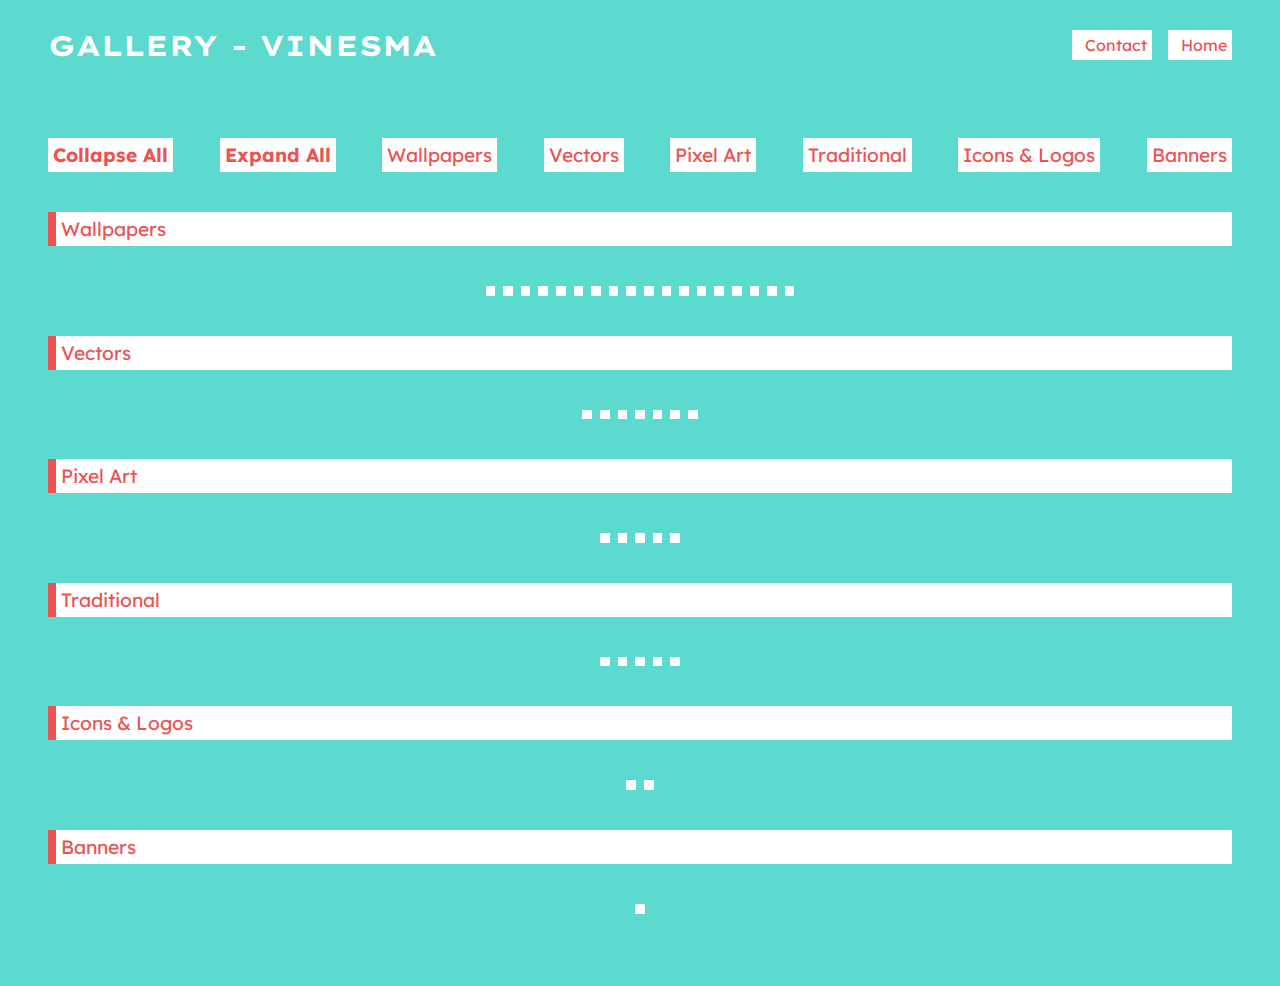
==== gallery.html @ 1530f6f9 "new images added" ====
<!DOCTYPE html>
<html lang="en">
 <head>
  <meta charset="utf-8"/>
  <meta content="width=device-width, initial-scale=1.0" name="viewport"/>
  <meta content="ie=edge" http-equiv="X-UA-Compatible"/>
  <link href="https://fonts.googleapis.com/css?family=Lexend+Mega&amp;display=swap" rel="stylesheet"/>
  <link href="https://fonts.googleapis.com/css?family=Lexend+Deca&amp;display=swap" rel="stylesheet"/>
  <link href="css/style.css" rel="stylesheet"/>
  <title>
   Gallery - Vinesma
  </title>
 </head>
 <body>
  <header class="main-header">
   <div class="brand-name">
    <h3>
     GALLERY - VINESMA
    </h3>
   </div>
   <div class="hd-icons">
    <a class="hover-anim-2" href="mailto:vinesma.work@gmail.com">
     <i class="fas fa-envelope fa-2x">
     </i>
     <span class="section-text">
      Contact
     </span>
    </a>
    <a class="hover-anim-2" href="index.html">
     <i class="fas fa-user-circle fa-2x">
     </i>
     <span class="section-text">
      Home
     </span>
    </a>
   </div>
  </header>
  <section class="gallery-section">
   <div class="navigation">
    <div class="wrapper hover-anim-2 clickable" id="collapse-all">
     <span class="section-text">
      Collapse All
     </span>
    </div>
    <div class="wrapper hover-anim-2 clickable" id="expand-all">
     <span class="section-text">
      Expand All
     </span>
    </div>
    <a href="#wallpapers">
     <div class="wrapper hover-anim-2">
      <span class="section-text">
       Wallpapers
      </span>
     </div>
    </a>
    <a href="#vectors">
     <div class="wrapper hover-anim-2">
      <span class="section-text">
       Vectors
      </span>
     </div>
    </a>
    <a href="#pixelart">
     <div class="wrapper hover-anim-2">
      <span class="section-text">
       Pixel Art
      </span>
     </div>
    </a>
    <a href="#traditional">
     <div class="wrapper hover-anim-2">
      <span class="section-text">
       Traditional
      </span>
     </div>
    </a>
    <a href="#icons">
     <div class="wrapper hover-anim-2">
      <span class="section-text">
       Icons &amp; Logos
      </span>
     </div>
    </a>
    <a href="#banners">
     <div class="wrapper hover-anim-2">
      <span class="section-text">
       Banners
      </span>
     </div>
    </a>
   </div>
   <div class="gallery-category wallpaper">
    <div class="wrapper clickable" id="wallpapers">
     <span class="section-text">
      Wallpapers
     </span>
    </div>
    <div class="displaybox">
     <div class="imgbox">
      <a href="https://i.imgur.com/kE6Wq1t.png">
       <img alt="" src="https://i.imgur.com/kE6Wq1tm.png"/>
      </a>
     </div>
     <div class="imgbox">
      <a href="https://i.imgur.com/70oKVAC.png">
       <img alt="" src="https://i.imgur.com/70oKVACm.png"/>
      </a>
     </div>
     <div class="imgbox">
      <a href="https://i.imgur.com/ltyfUfK.png">
       <img alt="" src="https://i.imgur.com/ltyfUfKm.png"/>
      </a>
     </div>
     <div class="imgbox">
      <a href="https://i.imgur.com/pUaayTz.png">
       <img alt="" src="https://i.imgur.com/pUaayTzm.png"/>
      </a>
     </div>
     <div class="imgbox">
      <a href="https://i.imgur.com/8CVJ1Wq.png">
       <img alt="" src="https://i.imgur.com/8CVJ1Wqm.png"/>
      </a>
     </div>
     <div class="imgbox">
      <a href="https://i.imgur.com/gL37jhb.png">
       <img alt="" src="https://i.imgur.com/gL37jhbm.png"/>
      </a>
     </div>
     <div class="imgbox">
      <a href="https://i.imgur.com/QXpcBA9.png">
       <img alt="" src="https://i.imgur.com/QXpcBA9m.png"/>
      </a>
     </div>
     <div class="imgbox">
      <a href="https://i.imgur.com/kCoVT6s.png">
       <img alt="" src="https://i.imgur.com/kCoVT6sm.png"/>
      </a>
     </div>
     <div class="imgbox">
      <a href="https://i.imgur.com/c4XLYuA.png">
       <img alt="" src="https://i.imgur.com/c4XLYuAm.png"/>
      </a>
     </div>
     <div class="imgbox">
      <a href="https://i.imgur.com/NKUEkAC.png">
       <img alt="" src="https://i.imgur.com/NKUEkACm.png"/>
      </a>
     </div>
     <div class="imgbox">
      <a href="https://i.imgur.com/LowoNhc.png">
       <img alt="" src="https://i.imgur.com/LowoNhcm.png"/>
      </a>
     </div>
     <div class="imgbox">
      <a href="https://i.imgur.com/bhTRvUd.png">
       <img alt="" src="https://i.imgur.com/bhTRvUdm.png"/>
      </a>
     </div>
     <div class="imgbox">
      <a href="https://i.imgur.com/gqdGMf9.png">
       <img alt="" src="https://i.imgur.com/gqdGMf9m.png"/>
      </a>
     </div>
     <div class="imgbox">
      <a href="https://i.imgur.com/FbJ76qQ.png">
       <img alt="" src="https://i.imgur.com/FbJ76qQm.png"/>
      </a>
     </div>
     <div class="imgbox">
      <a href="https://i.imgur.com/W4GSgoE.png">
       <img alt="" src="https://i.imgur.com/W4GSgoEm.png"/>
      </a>
     </div>
     <div class="imgbox">
      <a href="https://i.imgur.com/bt9pnpT.png">
       <img alt="" src="https://i.imgur.com/bt9pnpTm.png"/>
      </a>
     </div>
     <div class="imgbox">
      <a href="https://i.imgur.com/diQcX5N.png">
       <img alt="" src="https://i.imgur.com/diQcX5Nm.png"/>
      </a>
     </div>
     <div class="imgbox">
      <a href="https://i.imgur.com/MRqi5Zi.png">
       <img alt="" src="https://i.imgur.com/MRqi5Zim.png"/>
      </a>
     </div>
    </div>
   </div>
   <div class="gallery-category vector">
    <div class="wrapper clickable" id="vectors">
     <span class="section-text">
      Vectors
     </span>
    </div>
    <div class="displaybox">
     <div class="imgbox">
      <a href="https://i.imgur.com/CrUpeoX.png">
       <img alt="" src="https://i.imgur.com/CrUpeoXm.png"/>
      </a>
     </div>
     <div class="imgbox">
      <a href="https://i.imgur.com/tDC6geb.png">
       <img alt="" src="https://i.imgur.com/tDC6gebm.png"/>
      </a>
     </div>
     <div class="imgbox">
      <a href="https://i.imgur.com/DmwA0oh.png">
       <img alt="" src="https://i.imgur.com/DmwA0ohm.png"/>
      </a>
     </div>
     <div class="imgbox">
      <a href="https://i.imgur.com/bTKufQn.png">
       <img alt="" src="https://i.imgur.com/bTKufQnm.png"/>
      </a>
     </div>
     <div class="imgbox">
      <a href="https://i.imgur.com/ivfXGDM.png">
       <img alt="" src="https://i.imgur.com/ivfXGDMm.png"/>
      </a>
     </div>
     <div class="imgbox">
      <a href="https://i.imgur.com/9wYMceg.png">
       <img alt="" src="https://i.imgur.com/9wYMcegm.png"/>
      </a>
     </div>
     <div class="imgbox">
      <a href="https://i.imgur.com/W2xtJH9.png">
       <img alt="" src="https://i.imgur.com/W2xtJH9m.png"/>
      </a>
     </div>
    </div>
   </div>
   <div class="gallery-category pixelart">
    <div class="wrapper clickable" id="pixelart">
     <span class="section-text">
      Pixel Art
     </span>
    </div>
    <div class="displaybox">
     <div class="imgbox">
      <a href="https://i.imgur.com/AACJIgc.png">
       <img alt="" src="https://i.imgur.com/AACJIgcm.png"/>
      </a>
     </div>
     <div class="imgbox">
      <a href="https://i.imgur.com/nbAsuJY.png">
       <img alt="" src="https://i.imgur.com/nbAsuJYm.png"/>
      </a>
     </div>
     <div class="imgbox">
      <a href="https://i.imgur.com/Je6neHK.png">
       <img alt="" src="https://i.imgur.com/Je6neHKm.png"/>
      </a>
     </div>
     <div class="imgbox">
      <a href="https://i.imgur.com/wVV41nf.png">
       <img alt="" src="https://i.imgur.com/wVV41nfm.png"/>
      </a>
     </div>
     <div class="imgbox">
      <a href="https://i.imgur.com/1qk571V.png">
       <img alt="" src="https://i.imgur.com/1qk571Vm.png"/>
      </a>
     </div>
    </div>
   </div>
   <div class="gallery-category traditional">
    <div class="wrapper clickable" id="traditional">
     <span class="section-text">
      Traditional
     </span>
    </div>
    <div class="displaybox">
     <div class="imgbox">
      <a href="https://i.imgur.com/TKQfort.png">
       <img alt="" src="https://i.imgur.com/TKQfortm.png"/>
      </a>
     </div>
     <div class="imgbox">
      <a href="https://i.imgur.com/HqK5gtV.png">
       <img alt="" src="https://i.imgur.com/HqK5gtVm.png"/>
      </a>
     </div>
     <div class="imgbox">
      <a href="https://i.imgur.com/kqpB4Tz.png">
       <img alt="" src="https://i.imgur.com/kqpB4Tzm.png"/>
      </a>
     </div>
     <div class="imgbox">
      <a href="https://i.imgur.com/EzT7OtV.png">
       <img alt="" src="https://i.imgur.com/EzT7OtVm.png"/>
      </a>
     </div>
     <div class="imgbox">
      <a href="https://i.imgur.com/eevQax8.png">
       <img alt="" src="https://i.imgur.com/eevQax8m.png"/>
      </a>
     </div>
    </div>
   </div>
   <div class="gallery-category icon">
    <div class="wrapper clickable" id="icons">
     <span class="section-text">
      Icons &amp; Logos
     </span>
    </div>
    <div class="displaybox">
     <div class="imgbox">
      <a href="https://i.imgur.com/d3iBLP6.png">
       <img alt="" src="https://i.imgur.com/d3iBLP6m.png"/>
      </a>
     </div>
     <div class="imgbox">
      <a href="https://i.imgur.com/9nUijXv.png">
       <img alt="" src="https://i.imgur.com/9nUijXvm.png"/>
      </a>
     </div>
    </div>
   </div>
   <div class="gallery-category banner">
    <div class="wrapper clickable" id="banners">
     <span class="section-text">
      Banners
     </span>
    </div>
    <div class="displaybox">
     <div class="imgbox">
      <a href="https://i.imgur.com/JuyEtxV.png">
       <img alt="" src="https://i.imgur.com/JuyEtxVm.png"/>
      </a>
     </div>
    </div>
   </div>
  </section>
  <script src="js/script.js">
  </script>
  <script src="https://kit.fontawesome.com/6f88b12ee0.js">
  </script>
 </body>
</html>
---- css/style.css ----
/* variables */
:root {
    --background-color: #5cdacf;
    --main-color: #fff;
    --sec-color: #ec5353;
}

/* reset */

*{
    box-sizing: border-box;
    margin: 0;
    padding: 0;
}

/* GENERAL */

body{
    background-color: var(--background-color);
}

.section-text{
    color: var(--sec-color);
    font-family: 'Lexend Deca', sans-serif;
}

.clickable{
    cursor: pointer;
}

.hover-anim:hover{ 
    border-left: var(--sec-color) 0.5rem solid;
    -webkit-transition: all 0.2s ease;
    -o-transition: all 0.2s ease;
    transition: all 0.2s ease;
}

.hover-anim-2:hover{
    box-shadow: 0.2rem 0.3rem var(--sec-color);
    -webkit-transition: all 0.3s ease;
    -o-transition: all 0.3s ease;
    transition: all 0.3s ease;
}

/* HEADER */

.main-header{
    height: 10vh;
    display: flex;
    justify-content: space-between;
    align-items: center;
    font-family: 'Lexend Mega', sans-serif;
    color: var(--main-color);
    margin: 0 3rem;
}

.brand-name{
    font-size: 1.5rem;
}

/* HEADER icons */

.hd-icons{
    display: flex;
    justify-content: flex-end;
}

.hd-icons i{
    font-size: 1.4rem;
}

.hd-icons a{
    display: flex;
    align-items: center;
    background-color: var(--main-color);
    color: var(--sec-color);
    padding: 5px;
    margin-left: 1rem;
    text-decoration: none;
}

.hd-icons .section-text{
    padding-left: 0.5rem;
}

.hd-icons a:visited{
    color: var(--sec-color);
}

/* SECTION */

.main-section{
    display: flex;
    height: 80vh;
    align-items: center;
    margin: 0 3rem;
}

.div-left{
    display: flex;
    justify-content: center;
    background-color: var(--main-color);
    width: 40vw;
    height: 20rem;
}

.div-left img{
    max-width: 100%;
    height: 100%;
}

.div-right{
    width: 60vw;
    height: 20rem;
}

/* SECTION icons */

.icons{
    height: 100%;
    display: flex;
    flex-direction: column;
    justify-content: space-between;
    padding-left: 2rem;
    font-size: 1.3rem;
}

.icons i{
    padding: 3px;
}

.icons .fa-github{
    padding-right: 1rem;
}

.icons .fa-linkedin{
    padding-right: 1.2rem;
}

.icons .fa-twitter{
    padding-right: 0.9rem;
}

.icons .fa-deviantart{
    padding-right: 1.8rem;
}


.icons a{
    display: flex;
    align-items: center;
    background-color: var(--main-color);
    font-family: 'Lexend Deca', sans-serif;
    padding: 5px;
    text-decoration: none;
    color: var(--sec-color);
}

.icons a:visited{
    color: var(--sec-color);
}

/* GALLERY */

.gallery-section{
    display: flex;
    align-items: flex-start;
    flex-direction: column;
    margin: 3rem 3rem 4rem 3rem;
}

.navigation{
    display: flex;
    flex-wrap: wrap;
    justify-content: space-between;
    width: 100%;
}

.navigation #collapse-all{
    font-weight: bold;
}

.navigation #expand-all{
    font-weight: bold;
}

.navigation a{
    text-decoration: none;
}

.wrapper{
    background-color: var(--main-color);
    padding: 5px;
    margin-bottom: 0.5rem;
    font-size: 1.2rem;
}

/* GALLERY categories */

.gallery-category{
    display: flex;
    flex-direction: column;
    margin-top: 2rem;
    width: 100%;
}

.gallery-category .wrapper{
    border-left: var(--sec-color) 0.5rem solid;
}

.displaybox{
    display: flex;
    flex-wrap: wrap;
    justify-content: center;
    width: 100%;
    margin-top: 2rem;
}

.imgbox{
    margin-bottom: 0.5rem;
    margin-left: 0.25rem;
    margin-right: 0.25rem;
}

.imgbox img{
    cursor: zoom-in;
    display: block;
    max-height: 12rem;
    width: auto;
    height: auto;
    padding: 0.3rem;
    background: var(--main-color);
}

.imgbox img:hover{
    background: var(--sec-color);
    -webkit-transition: all 0.2s ease;
    -o-transition: all 0.2s ease;
    transition: all 0.2s ease;
}

/* MEDIA QUERIES */

@media all and (max-width: 768px){

    /* HEADER */

    .main-header{
        height: 20vh;
        justify-content: center;
        flex-direction: column;
    }

    .hd-icons{
        width: 100%;
        justify-content: space-between;
    }

    .hd-icons a{
        margin: 0;
    }

    .brand-name{
        width: 100%;
        font-size: 1rem;
        text-align: center;
        margin-bottom: 0.5rem;
    }

    /* SECTION */

    .main-section{
        flex-direction: column;
    }

    .div-left{
        width: 100%;
        height: auto;
    }

    .div-right{
        margin-top: 0.3rem;
        width: 100%;
        height: auto;
    }

    .div-right a{
        margin: 0.3rem 0;
    }

    /* SECTION icons */

    .icons{
        padding: 0;
    }

    /* GALLERY */

    .navigation{
        display: block;
        width: 100%;
    }

    .wrapper{
        margin-right: 0;
        margin-bottom: 0.5rem;
    }

    /* GALLERY categories */
    
    .gallery-category{
        margin-top: 1rem;
    }

    .gallery-section{
        margin-top: 1rem; 
    }

    .imgbox img{
        max-height: 9rem;
    }
}
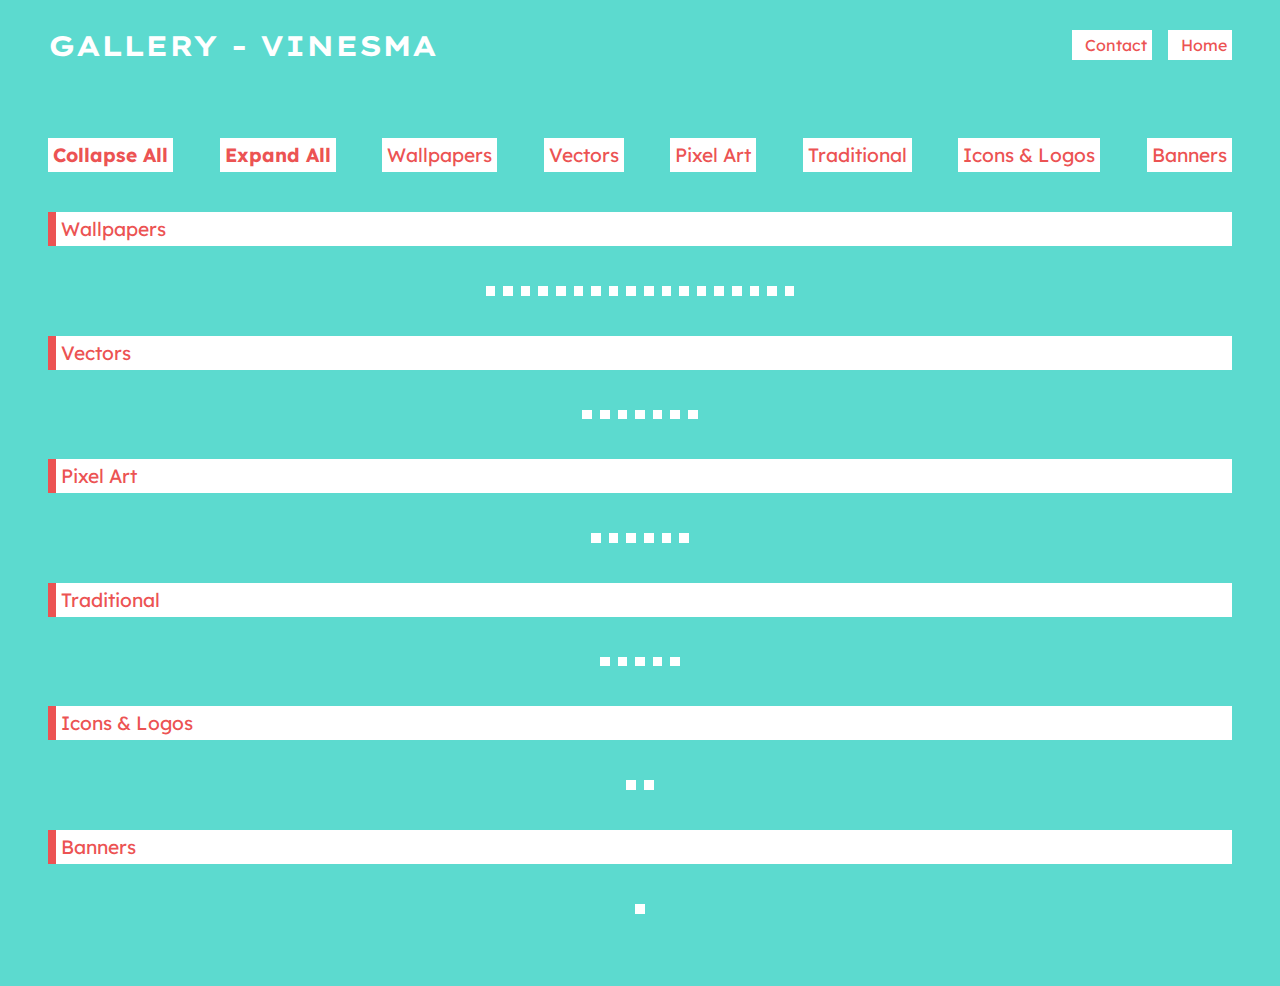
==== commit 3e7afd32: "new images" ====
--- a/gallery.html
+++ b/gallery.html
@@ -261,8 +261,13 @@
       </a>
      </div>
      <div class="imgbox">
-      <a href="https://i.imgur.com/1qk571V.png">
-       <img alt="" src="https://i.imgur.com/1qk571Vm.png"/>
+      <a href="https://i.imgur.com/4lwLq1m.png">
+       <img alt="" src="https://i.imgur.com/4lwLq1mm.png"/>
+      </a>
+     </div>
+     <div class="imgbox">
+      <a href="https://i.imgur.com/a0QKoH5.png">
+       <img alt="" src="https://i.imgur.com/a0QKoH5m.png"/>
       </a>
      </div>
     </div>
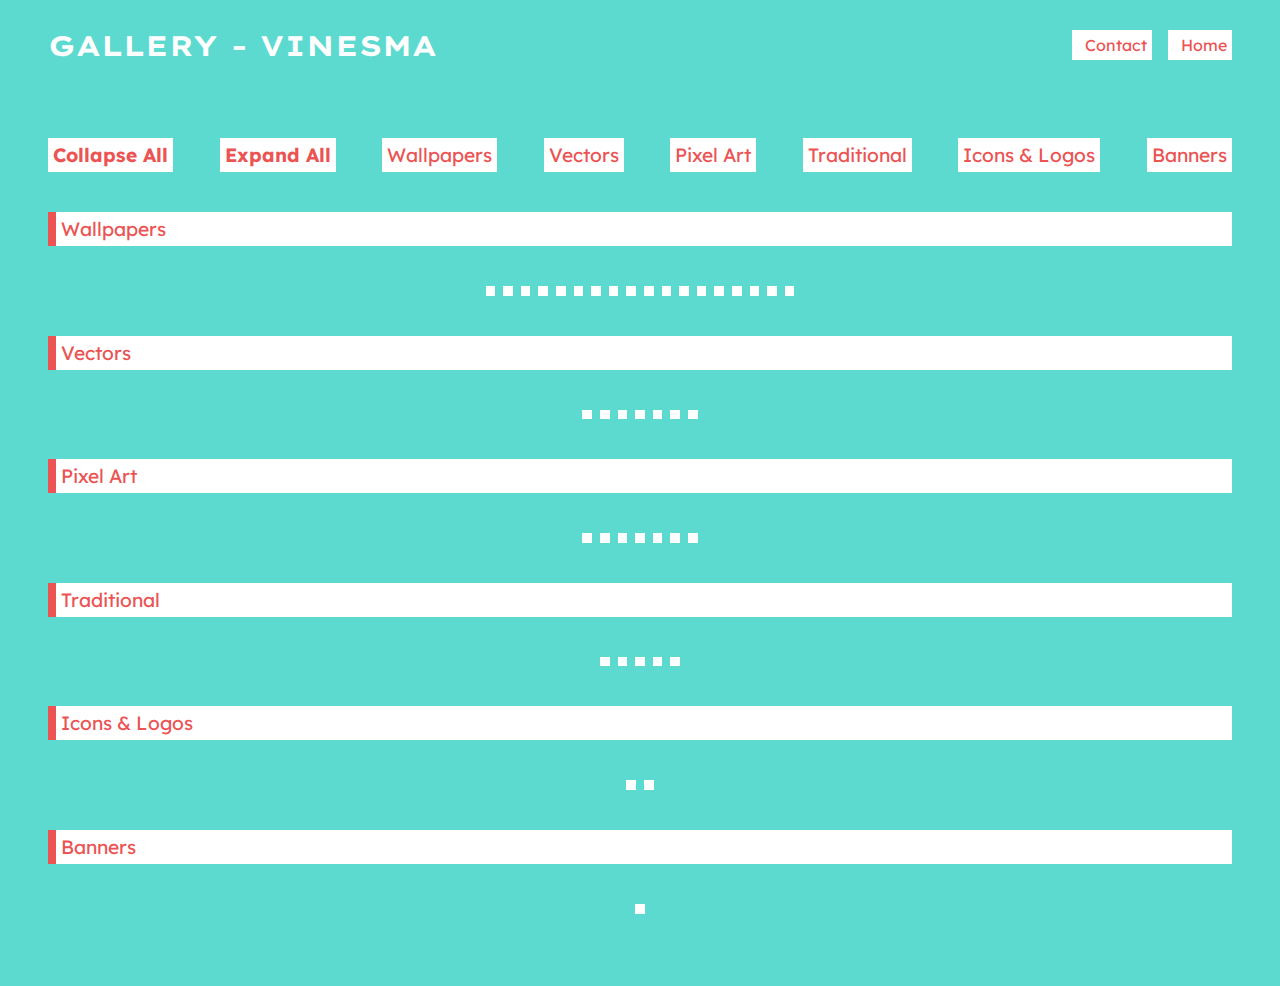
==== commit aafd4448: "New images added" ====
--- a/gallery.html
+++ b/gallery.html
@@ -246,6 +246,11 @@
       </a>
      </div>
      <div class="imgbox">
+      <a href="https://i.imgur.com/wVV41nf.png">
+       <img alt="" src="https://i.imgur.com/wVV41nfm.png"/>
+      </a>
+     </div>
+     <div class="imgbox">
       <a href="https://i.imgur.com/nbAsuJY.png">
        <img alt="" src="https://i.imgur.com/nbAsuJYm.png"/>
       </a>
@@ -256,11 +261,6 @@
       </a>
      </div>
      <div class="imgbox">
-      <a href="https://i.imgur.com/wVV41nf.png">
-       <img alt="" src="https://i.imgur.com/wVV41nfm.png"/>
-      </a>
-     </div>
-     <div class="imgbox">
       <a href="https://i.imgur.com/4lwLq1m.png">
        <img alt="" src="https://i.imgur.com/4lwLq1mm.png"/>
       </a>
@@ -268,6 +268,11 @@
      <div class="imgbox">
       <a href="https://i.imgur.com/a0QKoH5.png">
        <img alt="" src="https://i.imgur.com/a0QKoH5m.png"/>
+      </a>
+     </div>
+     <div class="imgbox">
+      <a href="https://i.imgur.com/Diw3Olp.png">
+       <img alt="" src="https://i.imgur.com/Diw3Olpm.png"/>
       </a>
      </div>
     </div>
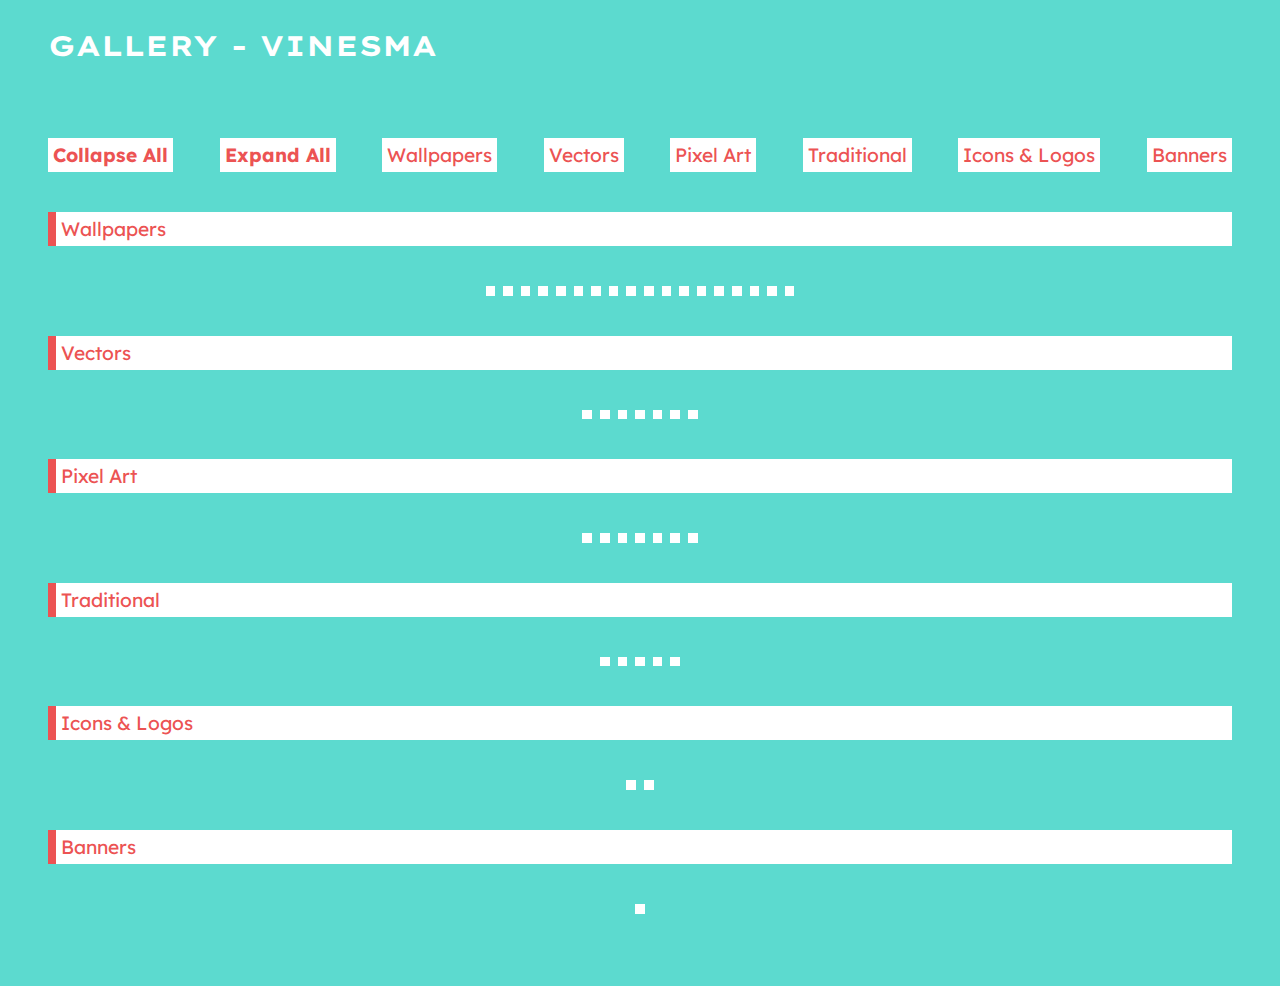
==== commit 971ac735: "temp remove icons" ====
--- a/gallery.html
+++ b/gallery.html
@@ -18,22 +18,6 @@
      GALLERY - VINESMA
     </h3>
    </div>
-   <div class="hd-icons">
-    <a class="hover-anim-2" href="mailto:vinesma.work@gmail.com">
-     <i class="fas fa-envelope fa-2x">
-     </i>
-     <span class="section-text">
-      Contact
-     </span>
-    </a>
-    <a class="hover-anim-2" href="index.html">
-     <i class="fas fa-user-circle fa-2x">
-     </i>
-     <span class="section-text">
-      Home
-     </span>
-    </a>
-   </div>
   </header>
   <section class="gallery-section">
    <div class="navigation">
@@ -271,8 +255,8 @@
       </a>
      </div>
      <div class="imgbox">
-      <a href="https://i.imgur.com/Diw3Olp.png">
-       <img alt="" src="https://i.imgur.com/Diw3Olpm.png"/>
+      <a href="https://i.imgur.com/9QpoeiC.png">
+       <img alt="" src="https://i.imgur.com/9QpoeiCm.png"/>
       </a>
      </div>
     </div>
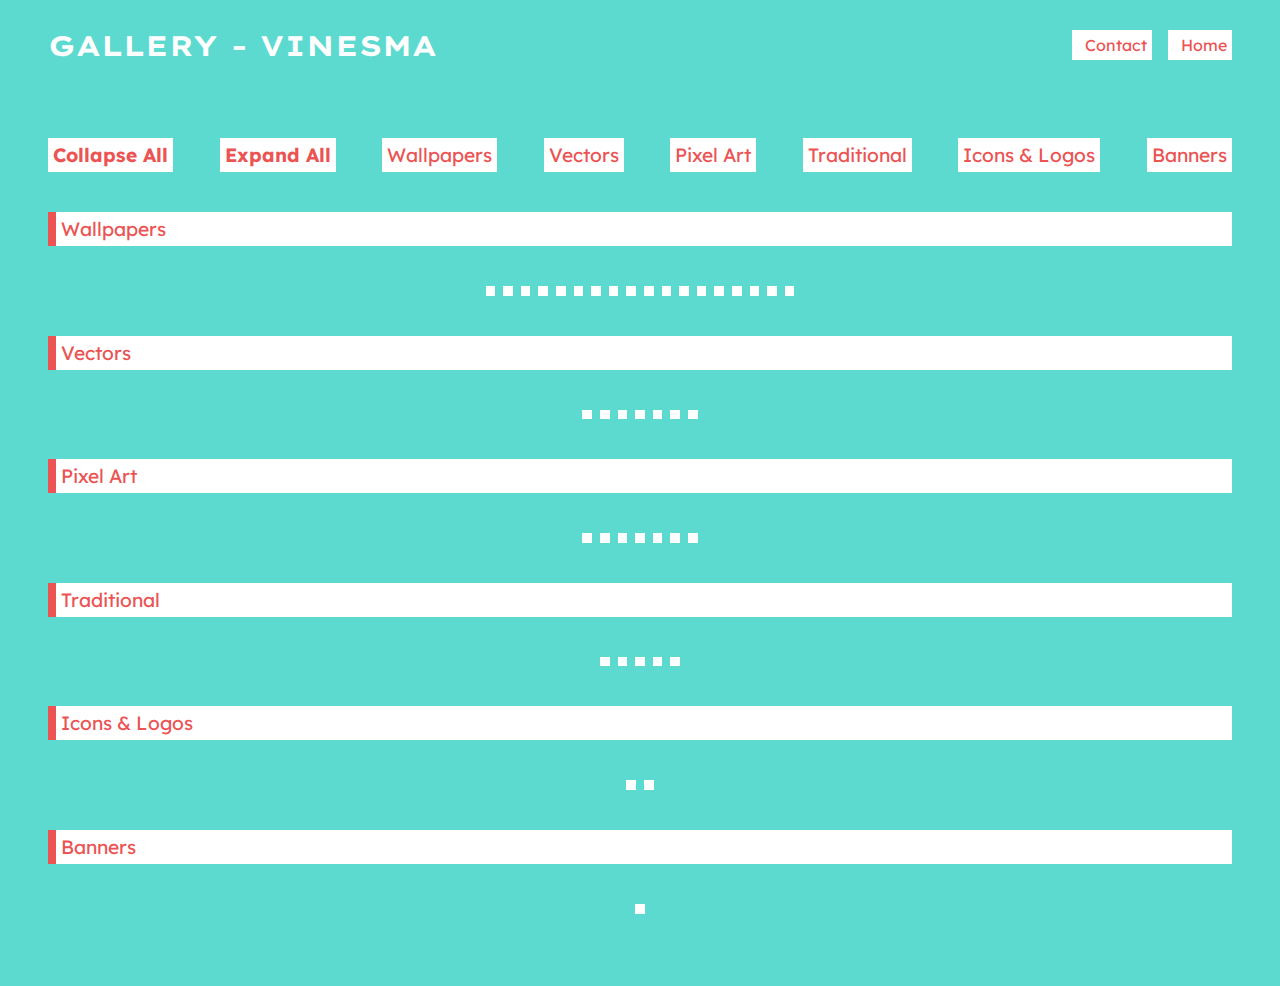
==== commit 924edeb6: "Add gallery icons again" ====
--- a/gallery.html
+++ b/gallery.html
@@ -18,6 +18,22 @@
      GALLERY - VINESMA
     </h3>
    </div>
+   <div class="hd-icons">
+    <a class="hover-anim-2" href="mailto:vinesma.work@gmail.com">
+     <i class="fas fa-envelope fa-2x">
+     </i>
+     <span class="section-text">
+      Contact
+     </span>
+    </a>
+    <a class="hover-anim-2" href="index.html">
+     <i class="fas fa-user-circle fa-2x">
+     </i>
+     <span class="section-text">
+      Home
+     </span>
+    </a>
+   </div>
   </header>
   <section class="gallery-section">
    <div class="navigation">
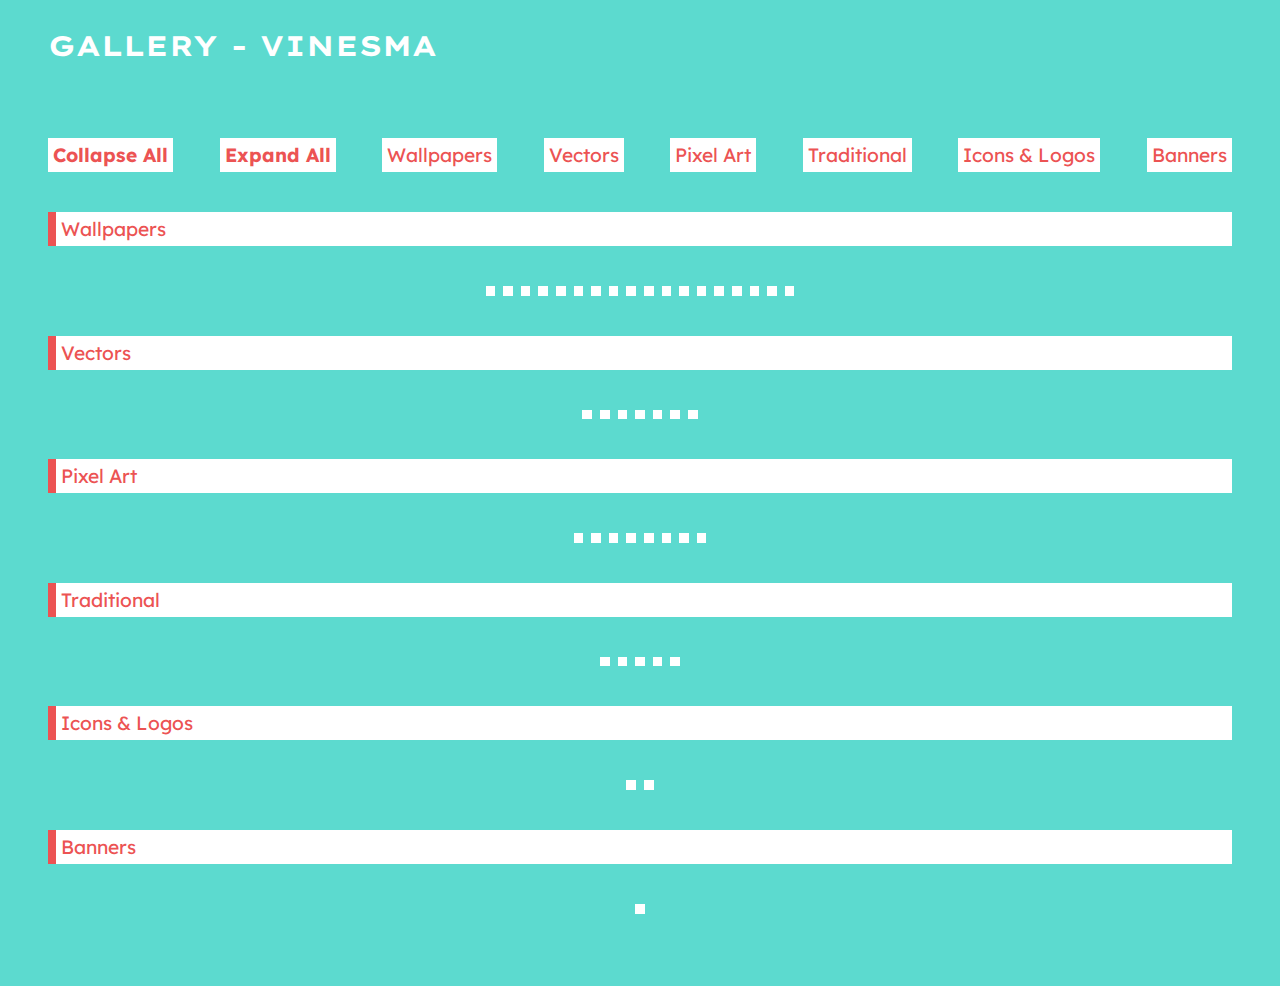
==== commit 1b7eeb75: "New images added" ====
--- a/gallery.html
+++ b/gallery.html
@@ -18,22 +18,6 @@
      GALLERY - VINESMA
     </h3>
    </div>
-   <div class="hd-icons">
-    <a class="hover-anim-2" href="mailto:vinesma.work@gmail.com">
-     <i class="fas fa-envelope fa-2x">
-     </i>
-     <span class="section-text">
-      Contact
-     </span>
-    </a>
-    <a class="hover-anim-2" href="index.html">
-     <i class="fas fa-user-circle fa-2x">
-     </i>
-     <span class="section-text">
-      Home
-     </span>
-    </a>
-   </div>
   </header>
   <section class="gallery-section">
    <div class="navigation">
@@ -273,6 +257,11 @@
      <div class="imgbox">
       <a href="https://i.imgur.com/9QpoeiC.png">
        <img alt="" src="https://i.imgur.com/9QpoeiCm.png"/>
+      </a>
+     </div>
+     <div class="imgbox">
+      <a href="https://i.imgur.com/PtdLOfZ.png">
+       <img alt="" src="https://i.imgur.com/PtdLOfZm.png"/>
       </a>
      </div>
     </div>
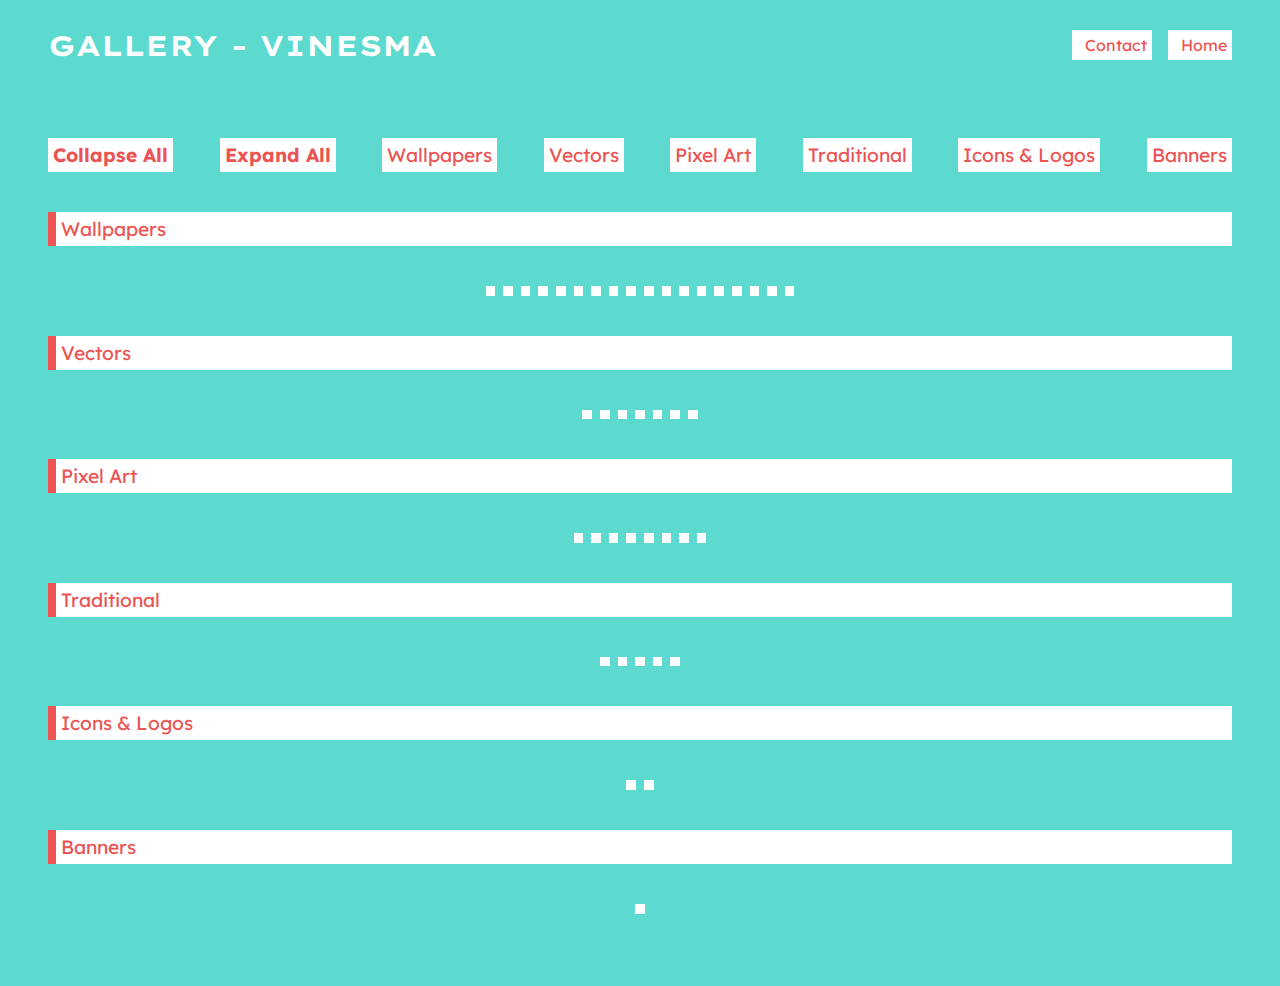
==== commit 132aab7f: "Merge branch 'master' of https://github.com/Vinesma/Vinesma-portfolio" ====
--- a/gallery.html
+++ b/gallery.html
@@ -18,6 +18,22 @@
      GALLERY - VINESMA
     </h3>
    </div>
+   <div class="hd-icons">
+    <a class="hover-anim-2" href="mailto:vinesma.work@gmail.com">
+     <i class="fas fa-envelope fa-2x">
+     </i>
+     <span class="section-text">
+      Contact
+     </span>
+    </a>
+    <a class="hover-anim-2" href="index.html">
+     <i class="fas fa-user-circle fa-2x">
+     </i>
+     <span class="section-text">
+      Home
+     </span>
+    </a>
+   </div>
   </header>
   <section class="gallery-section">
    <div class="navigation">
